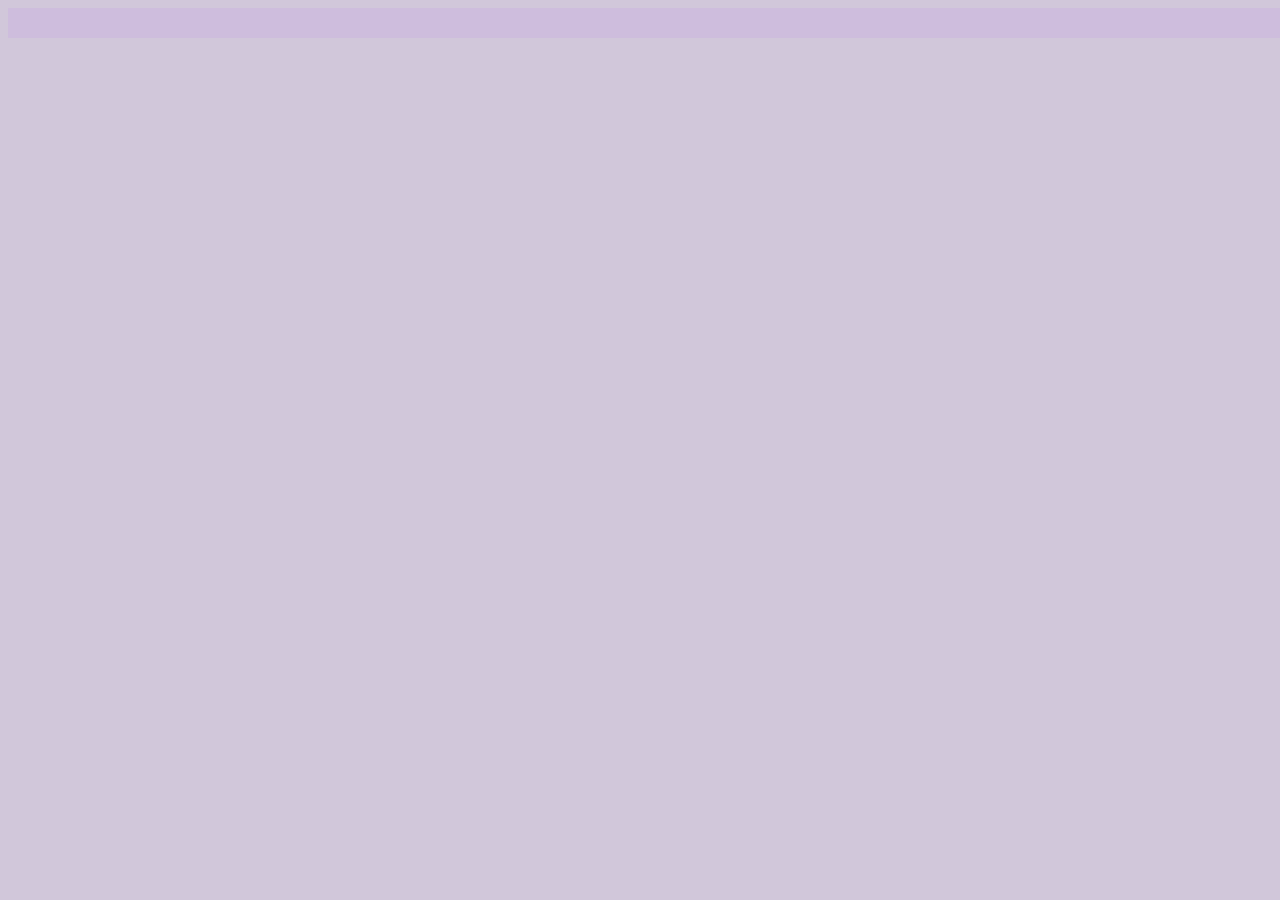
==== index.html @ e9385161 "homework-1" ====
<!DOCTYPE html>
<html lang="en">
<head>
    <meta charset="UTF-8">
    <meta name="viewport" content="width=device-width, initial-scale=1.0">
    <title>Homework</title>
    <link rel="stylesheet" href="style/style.css">
</head>
<body>
    <section>
        <div class="container">
            <div class="dishes">
                <div class="dishes__item">
                    <a href="#">
---- style/style.css ----
body {
    background-color: #d1c7da;
}

p {
    margin: 0;
}

.container {
    display: flex;
    justify-content: space-between;
    margin: 0 auto;
    width: 1280px;
    /* border: 1px solid black; */
    background-color: #cebddd;
}

.dishes {
    padding: 15px;
    /* border: 1px solid black; */
    width: 22%;
}

.dishes__item {
    color: #43464a;
}

.dishes__img {
    display: block;
    width: 100%;
    height: 200px;
    background-repeat: no-repeat;
    margin: 0 auto;
    background-size: cover;
}
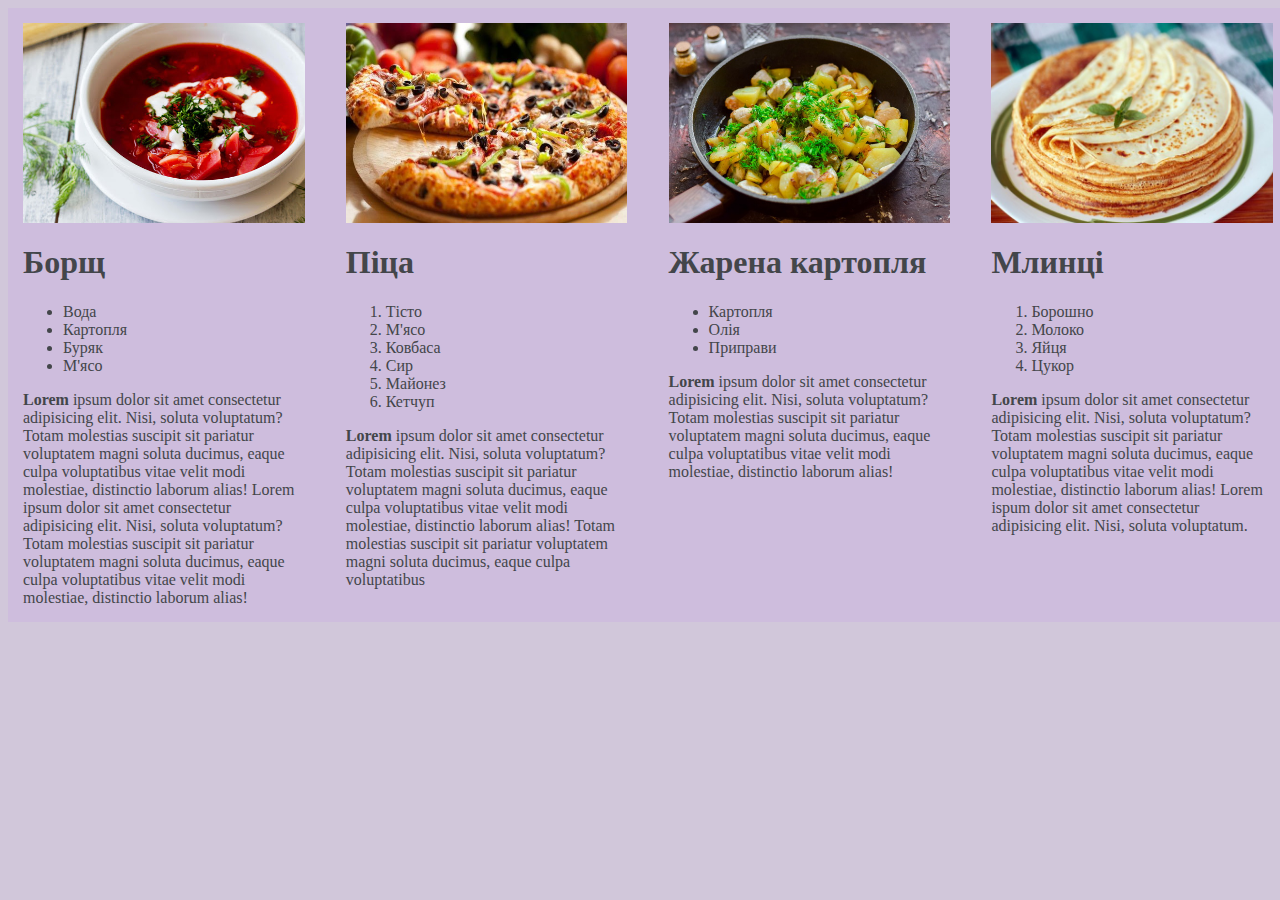
==== commit 7f298c23: "Update index.html" ====
--- a/index.html
+++ b/index.html
@@ -12,3 +12,102 @@
             <div class="dishes">
                 <div class="dishes__item">
                     <a href="#">
+                        <img class="dishes__img" src="image/borschc.jpg"  alt="борщ">
+                    </a>
+                    <h1>Борщ</h1>
+                    <ul>
+                        <li>Вода</li>
+                        <li>Картопля</li>
+                        <li>Буряк</li>
+                        <li>М'ясо</li>
+                    </ul>
+                    <p>
+                        <strong>Lorem</strong> ipsum dolor sit amet consectetur adipisicing
+                        elit. Nisi, soluta voluptatum? Totam molestias suscipit
+                        sit pariatur voluptatem magni soluta ducimus,
+                        eaque culpa voluptatibus 
+                        vitae velit modi molestiae, distinctio laborum alias!
+                        Lorem ipsum dolor sit amet consectetur adipisicing
+                        elit. Nisi, soluta voluptatum? Totam molestias suscipit
+                        sit pariatur voluptatem magni soluta ducimus,
+                        eaque culpa voluptatibus 
+                        vitae velit modi molestiae, distinctio laborum alias!
+                    </p>
+                </div>
+            </div>
+            <div class="dishes">
+                <div class="dishes__item">
+                    <a href="#">
+                        <img class="dishes__img" src="image/pizza.jpg"  alt="борщ">
+                    </a>
+                    <h1>Піца</h1>
+                    <ol>
+                        <li>Тісто</li>
+                        <li>М'ясо</li>
+                        <li>Ковбаса</li>
+                        <li>Сир</li>
+                        <li>Майонез</li>
+                        <li>Кетчуп</li>
+                    </ol>
+                    <p>
+                        <strong>Lorem</strong> ipsum dolor sit amet consectetur adipisicing
+                        elit. Nisi, soluta voluptatum? Totam molestias suscipit
+                        sit pariatur voluptatem magni soluta ducimus,
+                        eaque culpa voluptatibus 
+                        vitae velit modi molestiae, distinctio laborum alias!
+                        Totam molestias suscipit
+                        sit pariatur voluptatem magni soluta ducimus,
+                        eaque culpa voluptatibus
+                        
+                    </p>
+                </div>
+            </div>
+            <div class="dishes">
+                <div class="dishes__item">
+                    <a href="#">
+                        <img class="dishes__img" src="image/potato.jpg"  alt="борщ">
+                    </a>
+                    <h1>Жарена картопля</h1>
+                    <ul>
+                        <li>Картопля</li>
+                        <li>Олія</li>
+                        <li>Приправи</li>
+                    </ul>
+                    <p>
+                        <strong>Lorem</strong> ipsum dolor sit amet consectetur adipisicing
+                        elit. Nisi, soluta voluptatum? Totam molestias suscipit
+                        sit pariatur voluptatem magni soluta ducimus,
+                        eaque culpa voluptatibus 
+                        vitae velit modi molestiae, distinctio laborum alias!
+                    </p>
+                </div>
+            </div>
+            <div class="dishes">
+                <div class="dishes__item">
+                    <a href="#">
+                        <img class="dishes__img" src="image/pancakes.jpg" alt="борщ">
+                    </a>
+                    <h1>Млинці</h1>
+                    <ol>
+                        <li>Борошно</li>
+                        <li>Молоко</li>
+                        <li>Яйця</li>
+                        <li>Цукор</li>
+                    </ol>
+                    <p>
+                        <strong>Lorem</strong> ipsum dolor sit amet consectetur adipisicing
+                        elit. Nisi, soluta voluptatum? Totam molestias suscipit
+                        sit pariatur voluptatem magni soluta ducimus,
+                        eaque culpa voluptatibus 
+                        vitae velit modi molestiae, distinctio laborum alias!
+                        Lorem ispum dolor sit amet consectetur adipisicing
+                        elit. Nisi, soluta voluptatum.
+                        
+                    </p>
+                </div>
+            </div>
+        </div>
+        
+    </section>
+</body>
+</html>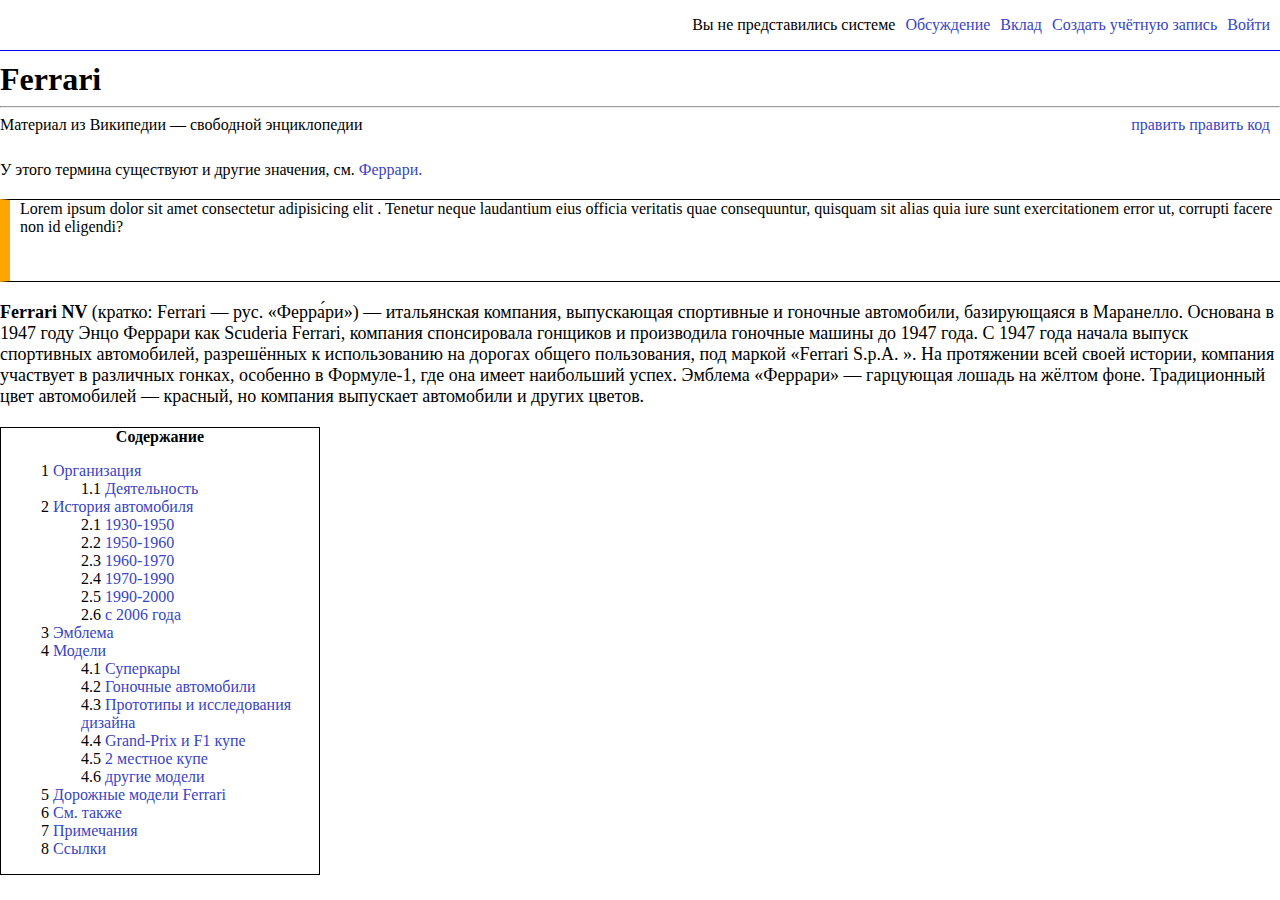
==== commit 7fc6c68a: "practice" ====
--- a/index.html
+++ b/index.html
@@ -3,111 +3,94 @@
 <head>
     <meta charset="UTF-8">
     <meta name="viewport" content="width=device-width, initial-scale=1.0">
-    <title>Homework</title>
+    <title>Ferrari</title>
+    <link rel="shortcut icon" href="/img/wikipedia.ico" type="img/x-icon">
     <link rel="stylesheet" href="style/style.css">
 </head>
 <body>
-    <section>
+    <header class="header">
+        <nav class="nav">
+            <ul>
+                <li>Вы не представились системе</li>
+                <li><a href="#">Обсуждение</a></li>
+                <li><a href="#">Вклад</a></li>
+                <li><a href="#">Создать учётную запись</a></li>
+                <li><a href="#">Войти</a></li>
+            </ul>
+        </nav>
+    </header>
+
+    <div class="title">
         <div class="container">
-            <div class="dishes">
-                <div class="dishes__item">
-                    <a href="#">
-                        <img class="dishes__img" src="image/borschc.jpg"  alt="борщ">
-                    </a>
-                    <h1>Борщ</h1>
-                    <ul>
-                        <li>Вода</li>
-                        <li>Картопля</li>
-                        <li>Буряк</li>
-                        <li>М'ясо</li>
-                    </ul>
-                    <p>
-                        <strong>Lorem</strong> ipsum dolor sit amet consectetur adipisicing
-                        elit. Nisi, soluta voluptatum? Totam molestias suscipit
-                        sit pariatur voluptatem magni soluta ducimus,
-                        eaque culpa voluptatibus 
-                        vitae velit modi molestiae, distinctio laborum alias!
-                        Lorem ipsum dolor sit amet consectetur adipisicing
-                        elit. Nisi, soluta voluptatum? Totam molestias suscipit
-                        sit pariatur voluptatem magni soluta ducimus,
-                        eaque culpa voluptatibus 
-                        vitae velit modi molestiae, distinctio laborum alias!
-                    </p>
-                </div>
-            </div>
-            <div class="dishes">
-                <div class="dishes__item">
-                    <a href="#">
-                        <img class="dishes__img" src="image/pizza.jpg"  alt="борщ">
-                    </a>
-                    <h1>Піца</h1>
-                    <ol>
-                        <li>Тісто</li>
-                        <li>М'ясо</li>
-                        <li>Ковбаса</li>
-                        <li>Сир</li>
-                        <li>Майонез</li>
-                        <li>Кетчуп</li>
-                    </ol>
-                    <p>
-                        <strong>Lorem</strong> ipsum dolor sit amet consectetur adipisicing
-                        elit. Nisi, soluta voluptatum? Totam molestias suscipit
-                        sit pariatur voluptatem magni soluta ducimus,
-                        eaque culpa voluptatibus 
-                        vitae velit modi molestiae, distinctio laborum alias!
-                        Totam molestias suscipit
-                        sit pariatur voluptatem magni soluta ducimus,
-                        eaque culpa voluptatibus
-                        
-                    </p>
-                </div>
-            </div>
-            <div class="dishes">
-                <div class="dishes__item">
-                    <a href="#">
-                        <img class="dishes__img" src="image/potato.jpg"  alt="борщ">
-                    </a>
-                    <h1>Жарена картопля</h1>
-                    <ul>
-                        <li>Картопля</li>
-                        <li>Олія</li>
-                        <li>Приправи</li>
-                    </ul>
-                    <p>
-                        <strong>Lorem</strong> ipsum dolor sit amet consectetur adipisicing
-                        elit. Nisi, soluta voluptatum? Totam molestias suscipit
-                        sit pariatur voluptatem magni soluta ducimus,
-                        eaque culpa voluptatibus 
-                        vitae velit modi molestiae, distinctio laborum alias!
-                    </p>
-                </div>
-            </div>
-            <div class="dishes">
-                <div class="dishes__item">
-                    <a href="#">
-                        <img class="dishes__img" src="image/pancakes.jpg" alt="борщ">
-                    </a>
-                    <h1>Млинці</h1>
-                    <ol>
-                        <li>Борошно</li>
-                        <li>Молоко</li>
-                        <li>Яйця</li>
-                        <li>Цукор</li>
-                    </ol>
-                    <p>
-                        <strong>Lorem</strong> ipsum dolor sit amet consectetur adipisicing
-                        elit. Nisi, soluta voluptatum? Totam molestias suscipit
-                        sit pariatur voluptatem magni soluta ducimus,
-                        eaque culpa voluptatibus 
-                        vitae velit modi molestiae, distinctio laborum alias!
-                        Lorem ispum dolor sit amet consectetur adipisicing
-                        elit. Nisi, soluta voluptatum.
-                        
-                    </p>
+            <h1>Ferrari</h1><hr>
+            <div class="subtitle">
+                <p>Материал из Википедии — свободной энциклопедии</p>
+                <div class="subtitle__item">
+                    <a href="#">править</a>
+                    <a href="#">править код</a>
                 </div>
             </div>
         </div>
-        
-    </section>
+    </div>
+    <div class="main">
+        <div class="container">
+            <p>У этого термина существуют и другие значения, см. <span><a href="#">Феррари.</a></span></p>
+            <div class="main__box">
+                <p>Lorem ipsum dolor sit amet consectetur adipisicing elit
+                    . Tenetur neque laudantium eius officia veritatis quae
+                    consequuntur, quisquam sit alias
+                    quia iure sunt exercitationem error 
+                    ut, corrupti facere non id eligendi?</p>
+            </div>
+            <div class="main__text">
+                <p>
+                    <strong>Ferrari NV </strong>(кратко: Ferrari — рус. «Ферра́ри») — итальянская компания, выпускающая спортивные и гоночные 
+                    автомобили, базирующаяся в Маранелло. Основана в 1947 году Энцо Феррари как Scuderia Ferrari, 
+                    компания спонсировала гонщиков и производила гоночные машины до 1947 года. С 
+                    1947 года начала выпуск спортивных автомобилей, разрешённых к 
+                    использованию на дорогах общего пользования, под маркой «Ferrari S.p.A.
+                    ». На протяжении всей своей истории, компания участвует в различных 
+                    гонках, особенно в Формуле-1, где она имеет наибольший успех. 
+                    Эмблема «Феррари» — гарцующая лошадь на жёлтом фоне. Традиционный цвет автомобилей — 
+                    красный, но компания выпускает автомобили и других цветов.
+                </p>
+            </div>
+            <div class="main__list">
+                <h2>Содержание</h2>
+                <ol>
+                    <li><a href="#">Организация</a>
+                        <ol>
+                            <li><a href="#">Деятельность</a></li>
+                        </ol>
+                    </li>
+                    <li><a href="#">История автомобиля</a>
+                        <ol>
+                            <li><a href="#">1930-1950</a></li>
+                            <li><a href="#">1950-1960</a></li>
+                            <li><a href="#">1960-1970</a></li>
+                            <li><a href="#">1970-1990</a></li>
+                            <li><a href="#">1990-2000</a></li>
+                            <li><a href="#">c 2006 года</a></li>
+                        </ol>
+                    </li>
+                    <li><a href="#">Эмблема</a></li>
+                    <li><a href="#">Модели</a>
+                        <ol>
+                            <li><a href="#">Суперкары</a></li>
+                            <li><a href="#">Гоночные автомобили</a></li>
+                            <li><a href="#">Прототипы и исследования дизайна</a></li>
+                            <li><a href="#">Grand-Prix и F1 купе</a></li>
+                            <li><a href="#">2 местное купе</a></li>
+                            <li><a href="#">другие модели</a></li>
+                        </ol>
+                    </li>
+                    <li><a href="#">Дорожные модели Ferrari</a></li>
+                    <li><a href="#">См. также</a></li>
+                    <li><a href="#">Примечания</a></li>
+                    <li><a href="#">Ссылки</a></li>
+                </ol>
+            </div>
+        </div>
+    </div>
 </body>
 </html>--- a/style/style.css
+++ b/style/style.css
@@ -1,35 +1,103 @@
+* {
+    box-sizing: border-box;
+}
+
 body {
-    background-color: #d1c7da;
+    margin: 0;
+    padding: 0;
+}
+
+h1, h2, h3, h4, h5, h6 {
+    margin: 0;
 }
 
 p {
     margin: 0;
 }
 
+a {
+    text-decoration: none;
+    color: #3745C6;
+}
+
+li {
+    list-style-type: none;
+}
+
+.header {
+    display: flex;
+    justify-content: flex-end;
+    border-bottom: 1px solid blue;
+}
+
+.nav ul{
+    display: flex;
+}
+
+.nav ul li {
+    margin-right: 10px;
+}
+
+.title {
+    height: 90px;
+    margin-bottom: 20px;
+}
+
 .container {
+    float: right;
+    max-width: 1700px;
+    width: 100%;
+}
+
+.title h1 {
+    margin-top: 10px;
+}
+
+.subtitle {
     display: flex;
     justify-content: space-between;
-    margin: 0 auto;
-    width: 1280px;
-    /* border: 1px solid black; */
-    background-color: #cebddd;
 }
 
-.dishes {
-    padding: 15px;
-    /* border: 1px solid black; */
-    width: 22%;
+.subtitle__item {
+    margin-right: 10px;
 }
 
-.dishes__item {
-    color: #43464a;
+.main__box {
+    margin: 20px auto;
+    height: 83px;
+    width: 1300px;
+    border: 1px solid black;
+    border-left: 10px solid orange;
 }
 
-.dishes__img {
+.main__box p {
+    margin-left: 10px;
+}
+
+.main__text {
+    font-size: 18px;
+}
+
+.main__list {
+    width: 25%;
+    margin-top: 20px;
+    border: 1px solid black;
+}
+
+.main__list h2{
+    font-size: 16px;
+    text-align: center;
+}
+
+.main__list ol {
+    counter-reset: item;
+}
+
+.main__list li {
     display: block;
-    width: 100%;
-    height: 200px;
-    background-repeat: no-repeat;
-    margin: 0 auto;
-    background-size: cover;
 }
+
+.main__list li::before {
+    content: counters(item, ".") " ";
+    counter-increment: item;
+}
